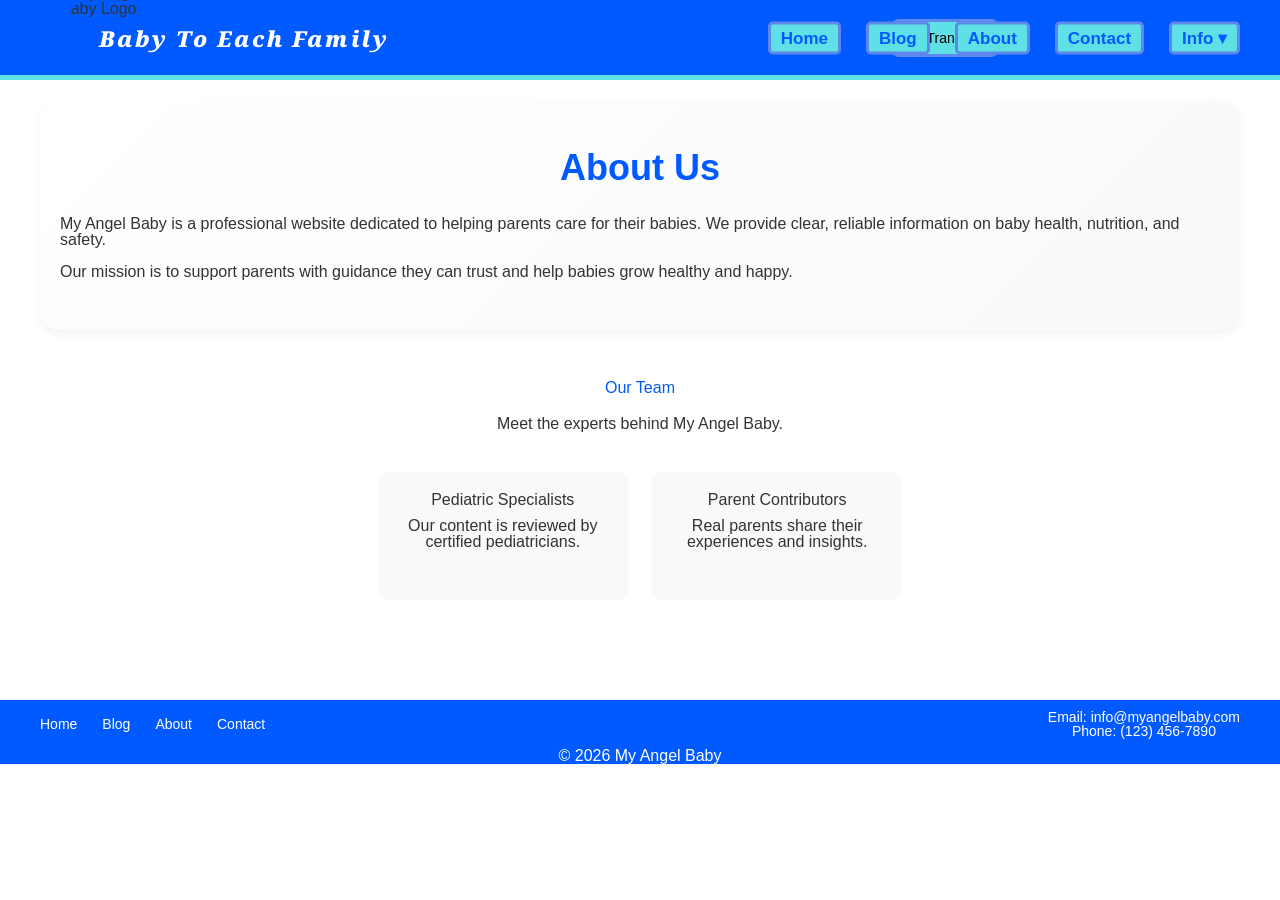
==== about.html @ 5a64417c "1" ====
<!DOCTYPE html>
<html lang="en">
<head>
    <meta charset="UTF-8">
    <meta name="viewport" content="width=device-width, initial-scale=1.0">
    <title>About - My Angel Baby</title>
    <link rel="stylesheet" href="/css/reset.css">
    <link rel="stylesheet" href="/css/style.css">
</head>
<body>

<nav class="navbar">
    <!-- Translation Button in Header -->
<div class="translate-container">
  <button id="translate-btn">🌐 Translate</button>
  <div id="google_translate_element" class="translate-dropdown"></div>
</div>

<!-- Google Translate Script -->
<script type="text/javascript">
function googleTranslateElementInit() {
  new google.translate.TranslateElement({
    pageLanguage: 'en', // your default language
    layout: google.translate.TranslateElement.InlineLayout.SIMPLE
  }, 'google_translate_element');
}

// Toggle dropdown
document.getElementById('translate-btn').addEventListener('click', function() {
  const dropdown = document.querySelector('.translate-dropdown');
  dropdown.style.display = (dropdown.style.display === 'block') ? 'none' : 'block';
});
</script>
<script type="text/javascript" 
  src="//translate.google.com/translate_a/element.js?cb=googleTranslateElementInit">
</script>


    <div class="logo">
        <img  class="logo-img" src="/images/output-onlinegiftools.gif" alt="My Angel Baby Logo">
        <h1 class="logo-name">Baby To Each Family</h1>
    </div>
    <ul class="nav-links">
        <li><a  href="index.html">Home</a></li>
        <li><a  href="blog.html">Blog</a></li>
        <li><a  href="about.html">About</a></li>
        <li><a  href="contact.html">Contact</a></li>
        <li class="dropdown">
  <a href="#">Info ▾</a>
  <ul class="dropdown-menu">
    <li><a href="ivf.html">IVF</a></li>
    <li><a href="surrogation.html">Surrogation</a></li>
    <li><a href="donation.html">Donation</a></li>
  </ul>
</li>
    </ul>
</nav>

<div class="container">
    <h2>About Us</h2>
    <p>
        My Angel Baby is a professional website dedicated to helping parents care for their babies. 
        We provide clear, reliable information on baby health, nutrition, and safety.
    </p>
    <br>
    <p>
        Our mission is to support parents with guidance they can trust and help babies grow healthy and happy.
    </p>
</div>

<section class="additional-info">
    <h2>Our Team</h2>
    <p>Meet the experts behind My Angel Baby.</p>
    <div class="info-block">
        <h3>Pediatric Specialists</h3>
        <p>Our content is reviewed by certified pediatricians.</p>
    </div>
    <div class="info-block">
        <h3>Parent Contributors</h3>
        <p>Real parents share their experiences and insights.</p>
    </div>
</section>

<footer>
    <div class="footer-content">
        <div class="footer-nav">
            <ul>
                <li><a href="index.html">Home</a></li>
                <li><a href="blog.html">Blog</a></li>
                <li><a href="about.html">About</a></li>
                <li><a href="contact.html">Contact</a></li>
            </ul>
        </div>
        <div class="footer-contact">
            <p>Email: info@myangelbaby.com</p>
            <p>Phone: (123) 456-7890</p>
        </div>
    </div>
    <p>© 2026 My Angel Baby</p>
</footer>

</body>
</html>
---- css/style.css ----
.gradient-text {
    font-size: 50px;
    font-weight: bold;

    background: linear-gradient(270deg, #5e89ea, #00c6ff, #ff6ec4, #5e89ea);
    background-size: 800% 800%;

    
    -webkit-text-fill-color: transparent;

    animation: gradientMove 6s ease infinite;
}

/* Animation */
@keyframes gradientMove {
    0% {
        background-position: 0% 50%;
    }
    50% {
        background-position: 100% 50%;
    }
    100% {
        background-position: 0% 50%;
    }
}




@font-face {
    font-family: 'Noto Serif';
    src: url('../fonts/NotoSerif-BlackItalic.ttf') format('truetype');
    font-weight: 900;
    font-style: italic;
    font-display: swap;
}
.translate-container {
  position: relative;
  display: inline-block;
}

#translate-btn {
  background: #5fe0e6;
  color: #000000;
  border: #5e89ea solid 3px;
  border-radius: 8px;
  padding: 8px 12px;
  font-size: 14px;
  cursor: pointer;
  transition: 0.3s;
}

#translate-btn:hover {
  background: #ffffff;
  color: #5fe0e6;
}

.translate-dropdown {
  display: none;
  position: absolute;
  top: 40px;
  right: 0;
  background: white;
  border: 1px solid #ddd;
  border-radius: 8px;
  padding: 10px;
  z-index: 9999;
  box-shadow: 0 4px 12px rgba(0,0,0,0.1);
}



.logo-name {
    font-family: 'Noto Serif', serif;
    color: white;
    font-size: 100px;
    font-weight: 900;
    font-style: italic;
    line-height: 2;
    letter-spacing: 0.1em;
    text-align: center;

    display: inline-block;          /* needed for transform */
    transition: transform 0.25s ease;
}
.logo-name:hover {
    transform: scale(1.50);
}

.logo {
    display: flex;
    align-items: center;
    flex-direction: row;
    gap: 10px;
    margin-left: -900px;
    
}
.logo-img:hover {
    transform: translateY(-50%) scale(1.50);
}

.logo-img {
    width: 120px;
    height: 120px;
    border-radius: 50%;
    position: absolute;
    left: 60px;
    top: 60%;
    transform: translateY(-50%);
    
    transition: transform 0.25s ease;
}
/* RESET */
*, *::before, *::after {
    box-sizing: border-box;
    margin: 0;
    padding: 0;
}

/* GLOBAL */
body {
    font-family: Arial, sans-serif;
    background: #ffffff;
    color: #333;
}

/* LINKS */
a {
    text-decoration: none;
    color: inherit;
}

/* NAVBAR */
.navbar {
    display: flex;
    height: 80px;
    align-items: center;
    justify-content: center;
    padding: 15px 40px;
    position: relative;
    background-color: #005aff;  /* main purple */
    border-bottom: 5px solid #5fe0e6;
}

/* Logo */
.navbar .logo h1 {
    color: white;
    font-size: 22px;
    font-weight: 600;
}

/* Menu links */
.navbar .nav-links {
    display: flex;
    list-style: none;
    gap: 25px;
    margin: 0;
    position: absolute;
    right: 40px;
    top: 50%;
    transform: translateY(-50%);
}

.navbar .nav-links li a {
    color: #005aff;
    background: #5fe0e6;
    font-size: 17px;
    font-weight: 700;
    position: relative;
    padding: 5px 10px;
    border-radius: 5px;
}


/* Underline hover effect */
.navbar .nav-links li a {
    display: inline-block;   /* important */
    color: #005aff;
    background: #5fe0e6;
    font-size: 17px;
    font-weight: 700;
    padding: 5px 10px;
    border-radius: 5px;
    border: #5e89ea solid 3px;

    transition: transform 0.2s ease;
}

.navbar .nav-links li a:hover {
    transform: scale(1.30);
}
/* Navbar base (if needed) */
nav ul {
  list-style: none;
  display: flex;
  gap: 20px;
}

nav ul li {
  position: relative;
}

/* Dropdown hidden by default */
.dropdown-menu {
  display: none;
  position: absolute;
  top: 100%;
  left: -50px;
  background: #005aff;
  border-radius: 10px;
  padding: 10px 0;
  min-width: 160px;
  box-shadow: 0 4px 12px rgba(0,0,0,0.1);
  border: #5e89ea solid 3px;
}

/* Dropdown links */
.dropdown-menu li {
  padding: 8px 15px;
  
}

.dropdown-menu li a {
  text-decoration: none;
  color: #5e89ea;
  display: block;
  transition: 0.3s;
  
}

.dropdown-menu li a:hover {
  background: #5e89ea;
  color: white;
  border-radius: 6px;
  
}

/* Show dropdown on hover */
.dropdown:hover .dropdown-menu {
  display: block;
  
}

    


/* HERO */
.hero {
    height: 70vh;
    background: url("/images/hero-bg.jpg") no-repeat center center;
    background-size: cover;
    display: flex;
    align-items: center;
    justify-content: center;
    text-align: center;
}
.hero2 {
    height: 70vh;
    background: url("/images/DSC01123.jpg") no-repeat center center;
    background-size: cover;
    display: flex;
    align-items: flex-start; /* instead of center */
    justify-content: center;
    text-align: center;
}


.hero-content2 {    
    margin-top: 600px; /* controls position */
    background: rgba(255, 255, 255, 0.85);
    padding: 25px 35px;
    border-radius: 10px;
    height:90px ;
    width: 250px;
}

.section-border {
    height: 6vh;
    background-color: #e9cfba;
    background-size: cover;
    display: flex;
    align-items: center;
    justify-content: center;
    text-align: center;
}
.section-border-small {
    border-top: #5fe0e6 solid 8px;
    height: 4.6vh;
    background-color: #e9cfba;
    background-size: cover;
    display: flex;
    align-items: center;
    justify-content: center;
    text-align: center;
}
.section-border h2 {
    color: #005aff;
    font-size: 36px;
    text-align: center;
    font-weight: 700;
    letter-spacing: 2px;
}

.hero-content {
    background: rgba(255, 255, 255, 0.85);
    padding: 25px 35px;
    border-radius: 10px;
    
}

.hero-content2 h2 {
    font-size: 32px;
    margin-bottom: 15px;
    color: #333;
}

.hero-content h2 {
    font-size: 32px;
    margin-bottom: 15px;
    color: #333;
}

/* BUTTONS */
.hero-content a {
    display: inline-block;
    padding: 10px 20px;
    background: #3faceb;  /* accent blue */
    color: white;
    border-radius: 6px;
    font-weight: 500;
}
.hero-content2 a {
    display: inline-block;
    padding: 10px 20px;
    background: #3faceb;  /* accent blue */
    color: white;
    border-radius: 6px;
    font-weight: 500;
}

form button {
    padding: 10px 20px;
    background: #005aff;  /* main purple */
    border: none;
    color: white;
    border-radius: 6px;
    cursor: pointer;
}

/* INTRO SECTION */
.intro {
    padding: 50px 20px 50px 50px;
    background: #f8f9fa;
    display: flex;
    align-items: center;
    justify-content: flex-start;
}

.intro-content {
    max-width: 1400px;
    display: flex;
    gap: 50px;
    align-items: center;
}

.intro-image img {
    width: 280px;
    height: 400px;
    border-radius: 15px;
    box-shadow: 0 4px 8px rgba(0,0,0,0.1);
}

.intro-text {
    flex: 1;
    text-align: center;
}

.intro-text h2 {
    margin-bottom: 30px;
    color: #005aff;
    font-size: 36px;
    text-align: center;
    font-weight: 700;
}

.intro-text p {
    line-height: 1.6;
    color: #333;
}

/* CARDS */
.cards {
    padding: 50px 30px;
    display: flex;
    gap: 20px;
    justify-content: center;
    flex-wrap: wrap;
}


.card {
    background: linear-gradient(135deg, #e9cfba, #e6f3ff);
    padding: 30px 20px;
    width: 250px;
    border-radius: 15px;
    justify-content: center;
    text-align: center;
    border: 1px solid #cce7ff;
    box-shadow: 0 6px 12px rgba(0,0,0,0.1);
    transition: transform 0.3s ease, box-shadow 0.3s ease;
    position: relative;
    overflow: hidden;
    
}

.album {
    padding: 50px 30px;
    display: flex;
    gap: 20px;
    justify-content: center;
    flex-wrap: wrap;
}
.image-container img {
    width: 100%;
    display: flex;
    justify-content: center;
}
.album-card {
    background: linear-gradient(135deg, #e9cfba, #e6f3ff);
    padding: 5px 5px;
    border-radius: 15px;
    justify-content: center;
    border: 1px solid #cce7ff;
    box-shadow: 0 6px 12px rgba(0,0,0,0.1);
    transition: transform 0.3s ease, box-shadow 0.3s ease;
    position: relative;
    overflow: hidden;
    height: 800px;
    width: 80%;        /* takes most of screen */
    max-width: 900px;  /* prevents it from getting too big */

}
.album-card img {
    width: 100%;
    height: 780px;
    object-fit: cover;
    margin-bottom: 15px;
    border-radius: 10px;
    
}
.nav {
    position: absolute;
    top: 50%;
    transform: translateY(-50%);
    background: rgba(80, 153, 131, 0.6);
    color: white;
    padding: 10px 15px;
    border-radius: 50%;
    font-size: 20px;
    cursor: pointer;
    transition: 0.3s;
    border:white solid 2px;
}

.nav:hover {
    background: rgba(255, 109, 223, 0.8);
}

/* LEFT */
.prev {
    left: 10px;
}

/* RIGHT */
.next {
    right: 10px;
}
.card::before {
    content: '';
    position: absolute;
    top: 0;
    left: 0;
    right: 0;
    height: 4px;
    background: linear-gradient(90deg, #005aff, #3faceb);
}

.card:hover {
    transform: translateY(-8px);
    box-shadow: 0 12px 24px rgba(0,0,0,0.15);
}

.card h3 {
    color: #005aff;
    margin-bottom: 15px;
    font-size: 24px;
    font-weight: 600;
}

.card p {
    color: #666;
    line-height: 1.6;
}

/* CONTAINER */
.container {
    padding: 50px 20px;
    max-width: 1200px;
    margin: auto;
    background: linear-gradient(135deg, #ffffff, #f8f9fa);
    border-radius: 20px;
    box-shadow: 0 4px 8px rgba(0,0,0,0.05);
    margin-top: 20px;
}

.container h2 {
    margin-bottom: 30px;
    color: #005aff;
    font-size: 36px;
    text-align: center;
    font-weight: 700;

    }

/* ADDITIONAL INFO */
.additional-info {
    padding: 50px 20px;
    max-width: 900px;
    margin: auto;
    text-align: center;
}

.additional-info h2 {
    margin-bottom: 20px;
    color: #005aff;
}

.additional-info p {
    margin-bottom: 30px;
}

.info-block {
    background: #f9f9f9;
    padding: 20px;
    margin: 10px;
    border-radius: 10px;
    display: inline-block;
    width: 250px;
    vertical-align: top;
}

.info-block h3 {
    margin-bottom: 10px;
    color: #333;
}

/* FORM */
form input,
form textarea {
    width: 100%;
    padding: 10px;
    border: 1px solid #ccc;
    border-radius: 6px;
}

/* FOOTER */
footer {
    background: #005aff;
    color: white;
    text-align: center;
    margin-top: 40px;
}

.footer-content {
    display: flex;
    justify-content: space-between;
    align-items: center;
    padding: 10px 40px;
}

.footer-nav ul {
    display: flex;
    list-style: none;
    gap: 25px;
    margin: 0;
}

.footer-nav a {
    color: white;
    font-size: 14px;
}

.footer-contact p {
    margin: 0;
    font-size: 14px;
}

/* MOBILE RESPONSIVE */
@media (max-width: 768px) {
    .navbar {
        flex-direction: column;
        gap: 10px;
    }

    .navbar .nav-links {
        flex-direction: column;
        gap: 10px;
        width: 100%;
        text-align: center;
    }

    .hero-content h2 {
        font-size: 24px;
    }

    .intro-content {
        flex-direction: column;
        text-align: center;
    }

    .intro-image img {
        width: 450px;
        height: 250px;
    }

    .cards {
        flex-direction: column;
        align-items: center;
    }

    .card {
        width: 90%;
    }
}
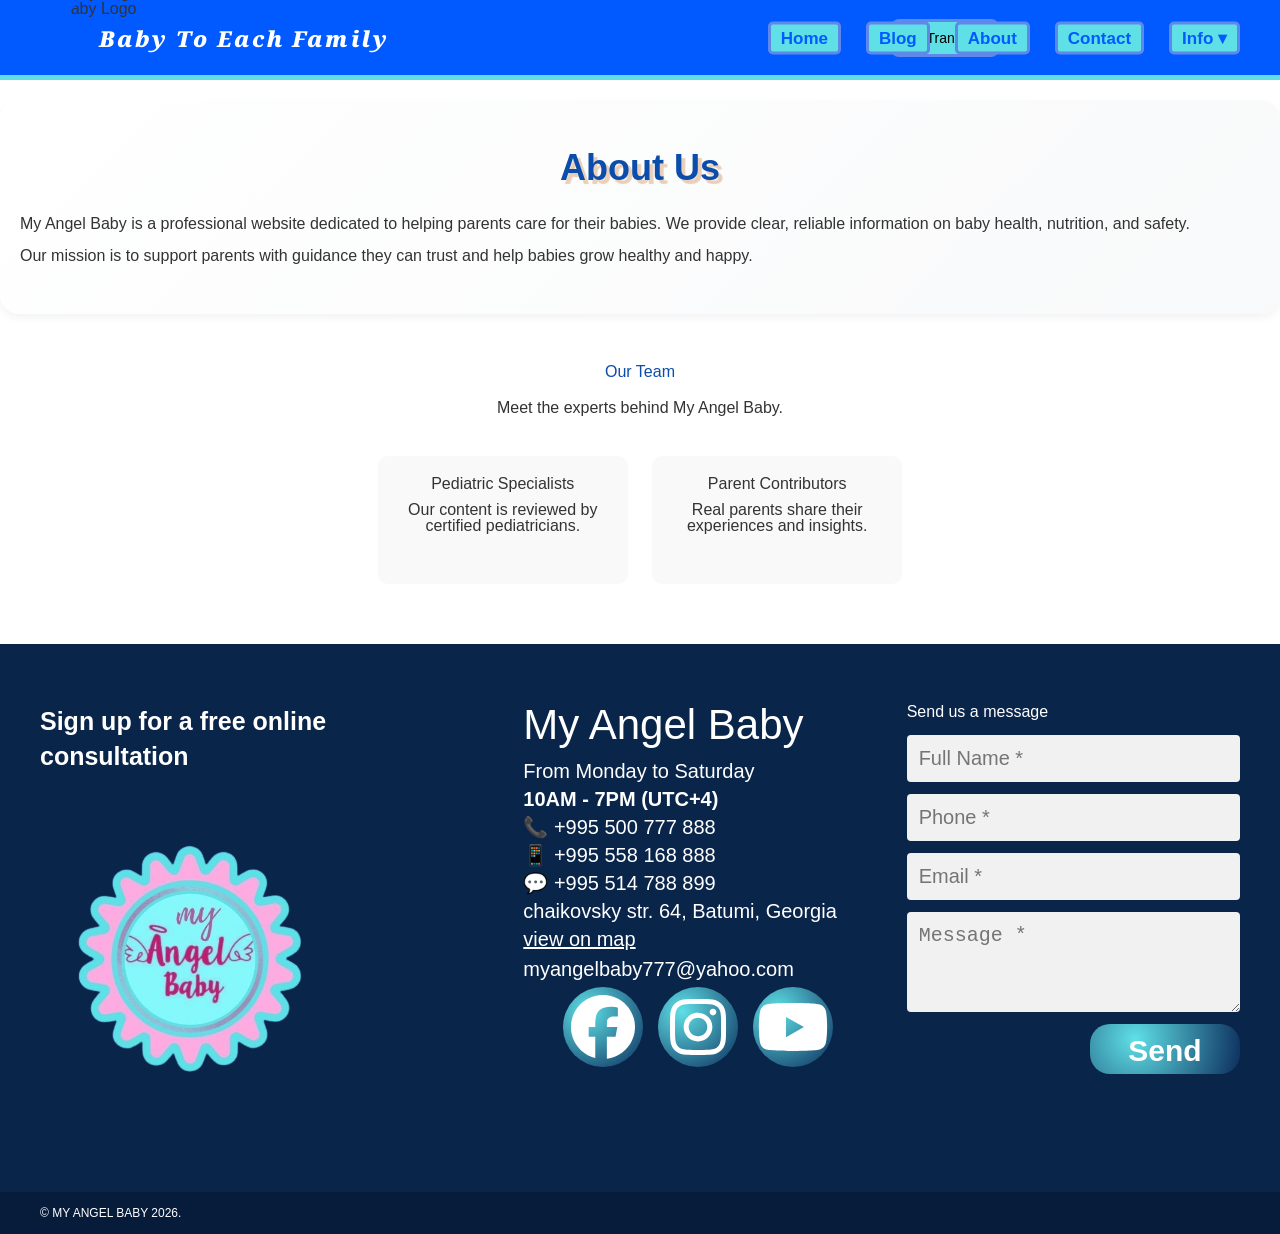
==== commit 93d8eaef: "123" ====
--- a/about.html
+++ b/about.html
@@ -81,22 +81,74 @@
     </div>
 </section>
 
-<footer>
-    <div class="footer-content">
-        <div class="footer-nav">
-            <ul>
-                <li><a href="index.html">Home</a></li>
-                <li><a href="blog.html">Blog</a></li>
-                <li><a href="about.html">About</a></li>
-                <li><a href="contact.html">Contact</a></li>
-            </ul>
+<footer class="footer">
+    <div class="footer-container">
+
+        <!-- LEFT -->
+        <div class="footer-left">
+            <h2>
+                Sign up for a free online consultation
+            </h2>
+
+            <p>
+                
+            </p>
+
+            <p>
+                
+            </p>
+
+            <img src="images/logo.png" class="feet-img">
+
         </div>
-        <div class="footer-contact">
-            <p>Email: info@myangelbaby.com</p>
-            <p>Phone: (123) 456-7890</p>
+
+        <!-- CENTER -->
+        <div class="footer-center">
+            <h2 class="brand">My Angel Baby</h2>
+
+            <p>From Monday to Saturday</p>
+            <p class="time">10AM - 7PM (UTC+4)</p>
+
+            <p>📞 +995 500 777 888</p>
+            <p>📱 +995 558 168 888</p>
+            <p>💬 +995 514 788 899</p>
+
+            <p class="address">
+                chaikovsky str. 64, Batumi, Georgia
+            </p>
+
+            <p class="map">view on map</p>
+
+            <p class="email">myangelbaby777@yahoo.com</p>
+            
+            <div class="socials">
+                <a href="https://www.facebook.com/maia.butskhrikidze/"><img src="/images/facebook-brands-solid-full (2).svg" alt="Facebook"></a>
+                <a href="https://www.instagram.com/doctormaia8/"><img src="/images/instagram-brands-solid-full (2).svg" alt="Instagram"></a>
+                <a href="https://www.youtube.com/channel/UCNbUS30bwniwCwOxxLNjcOA"><img src="/images/youtube-brands-solid-full (2).svg" alt="Twitter"></a>
+            </div>
         </div>
+
+        <!-- RIGHT -->
+        <div class="footer-right">
+            <h2>Send us a message</h2>
+
+            <form>
+                <input type="text" placeholder="Full Name *">
+                <input type="text" placeholder="Phone *">
+                <input type="email" placeholder="Email *">
+                <textarea placeholder="Message *"></textarea>
+
+                
+
+                <button>Send</button>
+            </form>
+        </div>
+
     </div>
-    <p>© 2026 My Angel Baby</p>
+
+    <div class="footer-bottom">
+        © MY ANGEL BABY 2026.
+    </div>
 </footer>
 
 </body>
--- a/css/style.css
+++ b/css/style.css
@@ -1,29 +1,155 @@
-.gradient-text {
-    font-size: 50px;
+.footer {
+    background:  #0a254a;
+    color: white;
+    
+    font-family: Arial, sans-serif;
+}
+
+.footer-container {
+    display: flex;
+    justify-content: space-between;
+    gap: 50px;
+    max-width: 1400px;
+    margin: auto;
+    padding: 60px 40px;
+}
+
+/* LEFT */
+.footer-left {
+    flex: 1.3;
+}
+
+.footer-left h2 {
+    font-size: 25px;
+    font-weight: 700;
+    line-height: 1.4;
+    margin-bottom: 15px;
+    color: white !important;
+    text-shadow: none !important;
+}
+
+.footer-left p {
+    font-size: 14px;
+    opacity: 0.9;
+    margin-bottom: 12px;
+}
+
+.feet-img {
+    width: 300px;
+    height: 300px;
+    margin: 20px 0;
+}
+
+.socials {
+    margin-left: 40px;
+    display: flex;
+    gap: 15px;
+}
+
+.socials a {
+    width: 80px;
+    height: 80px;
+    background:  radial-gradient(circle at 30% 30%, #5fe0e6, #0c2d5c);
+    color: #0c2d5c;
+    display: flex;
+    align-items: center;
+    justify-content: center;
+    border-radius: 50%;
     font-weight: bold;
-
-    background: linear-gradient(270deg, #5e89ea, #00c6ff, #ff6ec4, #5e89ea);
-    background-size: 800% 800%;
-
-    
-    -webkit-text-fill-color: transparent;
-
-    animation: gradientMove 6s ease infinite;
-}
-
-/* Animation */
-@keyframes gradientMove {
-    0% {
-        background-position: 0% 50%;
-    }
-    50% {
-        background-position: 100% 50%;
-    }
-    100% {
-        background-position: 0% 50%;
-    }
-}
-
+}
+
+/* CENTER */
+.footer-center {
+    flex: 1;
+}
+
+.brand {
+    font-size: 42px;
+    font-weight: 300;
+    margin-bottom: 15px;
+    color: white !important;
+    text-shadow: none !important;
+}
+
+.footer-center p {
+    font-size: 20px;
+    margin-bottom: 8px;
+}
+
+.footer-center .time {
+    font-weight: bold;
+}
+
+.footer-center .map {
+    text-decoration: underline;
+    cursor: pointer;
+}
+
+.footer-center .email {
+    margin-top: 10px;
+}
+
+/* RIGHT */
+.footer-right {
+    flex: 1;
+}
+
+.footer-right h2 {
+    margin-bottom: 15px;
+    color: white !important;
+    text-shadow: none !important;
+}
+
+.footer-right form {
+    display: flex;
+    flex-direction: column;
+    gap: 12px;
+}
+
+.footer-right input,
+.footer-right textarea {
+    padding: 12px;
+    border-radius: 4px;
+    border: none;
+    background: #f1f1f1;
+    font-size: 20px;
+}
+
+.footer-right textarea {
+    height: 100px;
+}
+
+
+
+.footer-right button {
+    align-self: flex-end;
+    background:  radial-gradient(circle at 30% 30%, #5fe0e6, #0c2d5c);
+    color: white;
+    padding: 10px 25px;
+    border: none;
+    width: 150px;
+    height: 50px;
+    font-weight: 900;
+    font-size: 30px;
+
+    border-radius: 20px;
+    font-weight: bold;
+    cursor: pointer;
+}
+
+/* BOTTOM */
+.footer-bottom {
+    padding: 15px 40px;
+    background: #071c3a;
+    font-size: 12px;
+}
+
+/* MOBILE */
+@media (max-width: 900px) {
+    .footer-container {
+        flex-direction: column;
+    }
+}
 
 
 
@@ -263,6 +389,55 @@
     justify-content: center;
     text-align: center;
 }
+.hero3 {
+    height: 70vh;
+    position: relative;
+    overflow: hidden;
+}
+.hero3 video {
+    position: absolute;
+    top: 0;
+    left: 0;
+    width: 100%;
+    height: 100%;
+    object-fit: contain;
+    z-index: 1;
+}
+.hero-content3 {    
+    position: absolute;
+    top: 550px;
+    left: 50%;
+    transform: translate(-50%, -50%);
+    background: rgba(255, 255, 255, 0.50);
+    padding: 25px 35px;
+    border-radius: 10px;
+    height:90px ;
+    width: 450px;
+    z-index: 2;
+    
+}
+
+.hero-content3 a {
+    display: inline-block;
+    padding: 10px 20px;
+    background: #0e448f; /* accent blue */
+    color: white;
+    border-radius: 6px;
+    font-weight: 500;
+    margin-left: 128px;
+
+}
+
+
+
+.hero-content3 h2 {
+    font-size: 32px;
+    margin-bottom: 15px;
+    color: #0b4dab;
+    
+}
+
+
 
 
 .hero-content2 {    
@@ -292,9 +467,9 @@
     align-items: center;
     justify-content: center;
     text-align: center;
-}
+} 
 .section-border h2 {
-    color: #005aff;
+    color: #0b4dab;     
     font-size: 36px;
     text-align: center;
     font-weight: 700;
@@ -311,20 +486,20 @@
 .hero-content2 h2 {
     font-size: 32px;
     margin-bottom: 15px;
-    color: #333;
+    color: #0b4dab;;
 }
 
 .hero-content h2 {
     font-size: 32px;
     margin-bottom: 15px;
-    color: #333;
+    color: #0b4dab;
 }
 
 /* BUTTONS */
 .hero-content a {
     display: inline-block;
     padding: 10px 20px;
-    background: #3faceb;  /* accent blue */
+    background: #0e448f;  /* accent blue */
     color: white;
     border-radius: 6px;
     font-weight: 500;
@@ -332,7 +507,7 @@
 .hero-content2 a {
     display: inline-block;
     padding: 10px 20px;
-    background: #3faceb;  /* accent blue */
+    background: #0e448f; /* accent blue */
     color: white;
     border-radius: 6px;
     font-weight: 500;
@@ -340,7 +515,7 @@
 
 form button {
     padding: 10px 20px;
-    background: #005aff;  /* main purple */
+    background: #0e448f;  /* accent blue */
     border: none;
     color: white;
     border-radius: 6px;
@@ -374,10 +549,19 @@
     flex: 1;
     text-align: center;
 }
+.intro-text-sm {
+    flex: 1;
+   
+    background-color: #ebdbcd;
+    padding: 20px;
+    border-radius: 10px;
+    font-size: 25px;
+
+}
 
 .intro-text h2 {
     margin-bottom: 30px;
-    color: #005aff;
+    color: #0b4dab;
     font-size: 36px;
     text-align: center;
     font-weight: 700;
@@ -406,7 +590,7 @@
     justify-content: center;
     text-align: center;
     border: 1px solid #cce7ff;
-    box-shadow: 0 6px 12px rgba(0,0,0,0.1);
+    box-shadow: 0 6px 12px #0b4dab;;
     transition: transform 0.3s ease, box-shadow 0.3s ease;
     position: relative;
     overflow: hidden;
@@ -491,7 +675,7 @@
 }
 
 .card h3 {
-    color: #005aff;
+    color: #0b4dab;
     margin-bottom: 15px;
     font-size: 24px;
     font-weight: 600;
@@ -505,8 +689,8 @@
 /* CONTAINER */
 .container {
     padding: 50px 20px;
-    max-width: 1200px;
-    margin: auto;
+    max-width: 2000px;
+    margin: 0 auto;
     background: linear-gradient(135deg, #ffffff, #f8f9fa);
     border-radius: 20px;
     box-shadow: 0 4px 8px rgba(0,0,0,0.05);
@@ -515,11 +699,11 @@
 
 .container h2 {
     margin-bottom: 30px;
-    color: #005aff;
+    color: #0b4dab;
     font-size: 36px;
     text-align: center;
     font-weight: 700;
-
+    text-shadow: 4px 4px 1px #e9cfba;
     }
 
 /* ADDITIONAL INFO */
@@ -532,7 +716,7 @@
 
 .additional-info h2 {
     margin-bottom: 20px;
-    color: #005aff;
+    color: #0b4dab;         
 }
 
 .additional-info p {
@@ -563,37 +747,7 @@
     border-radius: 6px;
 }
 
-/* FOOTER */
-footer {
-    background: #005aff;
-    color: white;
-    text-align: center;
-    margin-top: 40px;
-}
-
-.footer-content {
-    display: flex;
-    justify-content: space-between;
-    align-items: center;
-    padding: 10px 40px;
-}
-
-.footer-nav ul {
-    display: flex;
-    list-style: none;
-    gap: 25px;
-    margin: 0;
-}
-
-.footer-nav a {
-    color: white;
-    font-size: 14px;
-}
-
-.footer-contact p {
-    margin: 0;
-    font-size: 14px;
-}
+
 
 /* MOBILE RESPONSIVE */
 @media (max-width: 768px) {
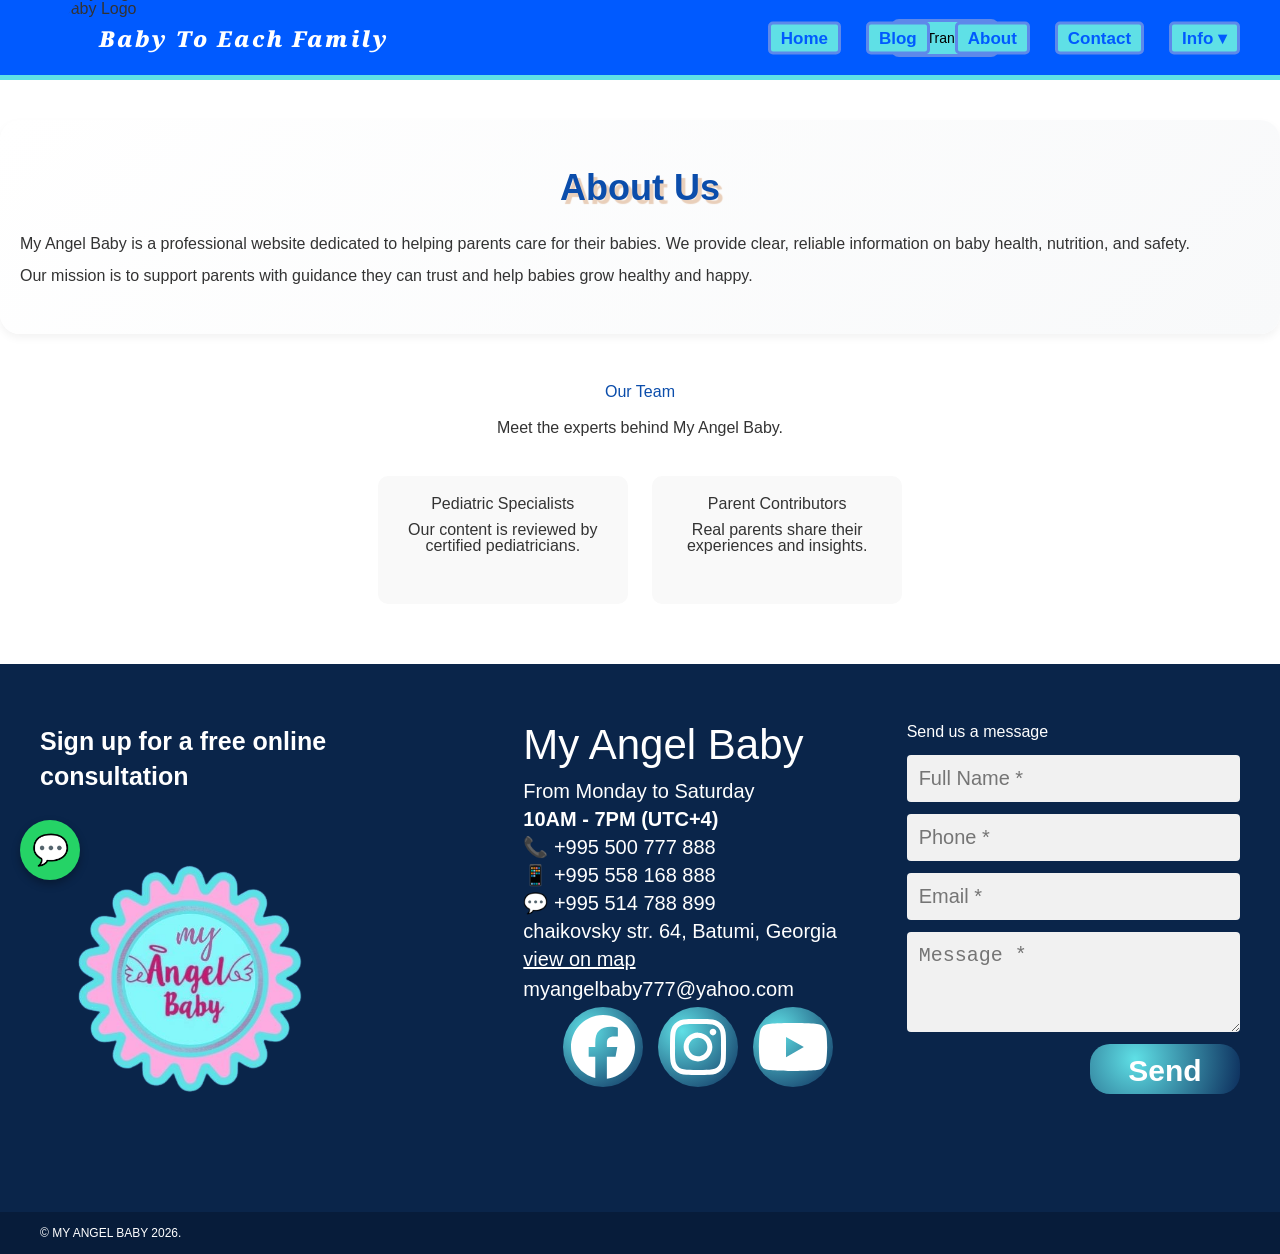
==== commit 6cfc11e3: "123" ====
--- a/about.html
+++ b/about.html
@@ -151,5 +151,8 @@
     </div>
 </footer>
 
+<!-- WhatsApp Button -->
+<a href="https://wa.me/1234567890" class="whatsapp-button" target="_blank">💬</a>
+
 </body>
 </html>
--- a/css/style.css
+++ b/css/style.css
@@ -248,6 +248,7 @@
     font-family: Arial, sans-serif;
     background: #ffffff;
     color: #333;
+    padding-top: 100px;
 }
 
 /* LINKS */
@@ -263,9 +264,13 @@
     align-items: center;
     justify-content: center;
     padding: 15px 40px;
-    position: relative;
+    position: fixed;
+    top: 0;
+    left: 0;
+    width: 100%;
     background-color: #005aff;  /* main purple */
     border-bottom: 5px solid #5fe0e6;
+    z-index: 1000;
 }
 
 /* Logo */
@@ -399,20 +404,21 @@
     top: 0;
     left: 0;
     width: 100%;
-    height: 100%;
-    object-fit: contain;
-    z-index: 1;
+    height: 1000px;
+    object-fit: cover;
+    z-index: 1  ;
+    
 }
 .hero-content3 {    
     position: absolute;
-    top: 550px;
+    top: 520px;
     left: 50%;
     transform: translate(-50%, -50%);
     background: rgba(255, 255, 255, 0.50);
-    padding: 25px 35px;
+    padding: 20px 35px;
     border-radius: 10px;
-    height:90px ;
-    width: 450px;
+    height:70px ;
+    width: 200px;
     z-index: 2;
     
 }
@@ -424,16 +430,50 @@
     color: white;
     border-radius: 6px;
     font-weight: 500;
-    margin-left: 128px;
-
-}
-
-
+    margin-left: 25px;
+}
+
+.watch-group {
+    display: inline-flex;
+    flex-direction: column;
+    align-items: center;
+    gap: 8px;
+    position: relative;
+}
+
+.hero-watch-btn {
+    margin-top: 0;
+}
+
+.hero-options {
+    display: none;
+    flex-direction: row;
+    gap: 8px;
+    position: absolute;
+    top: 100%;
+    left: 50%;
+    transform: translateX(-50%);
+    margin-top: 1px;
+}
+.hero-options:hover{
+    .hero-watch-btn {  
+        display: flex;
+    }
+    
+}
+
+
+
+.watch-group:hover .hero-options,
+.hero-watch-btn:hover + .hero-options {
+    display: flex;
+}
 
 .hero-content3 h2 {
     font-size: 32px;
     margin-bottom: 15px;
     color: #0b4dab;
+    text-align: center;
     
 }
 
@@ -785,4 +825,28 @@
     .card {
         width: 90%;
     }
+}
+
+/* WhatsApp Button */
+.whatsapp-button {
+    position: fixed;
+    bottom: 20px;
+    left: 20px;
+    width: 60px;
+    height: 60px;
+    background: #25d366;
+    color: white;
+    border-radius: 50%;
+    display: flex;
+    align-items: center;
+    justify-content: center;
+    font-size: 30px;
+    text-decoration: none;
+    box-shadow: 0 4px 8px rgba(0,0,0,0.3);
+    z-index: 1000;
+    transition: 0.3s ease;
+}
+
+.whatsapp-button:hover {
+    background: #128c7e;
 }
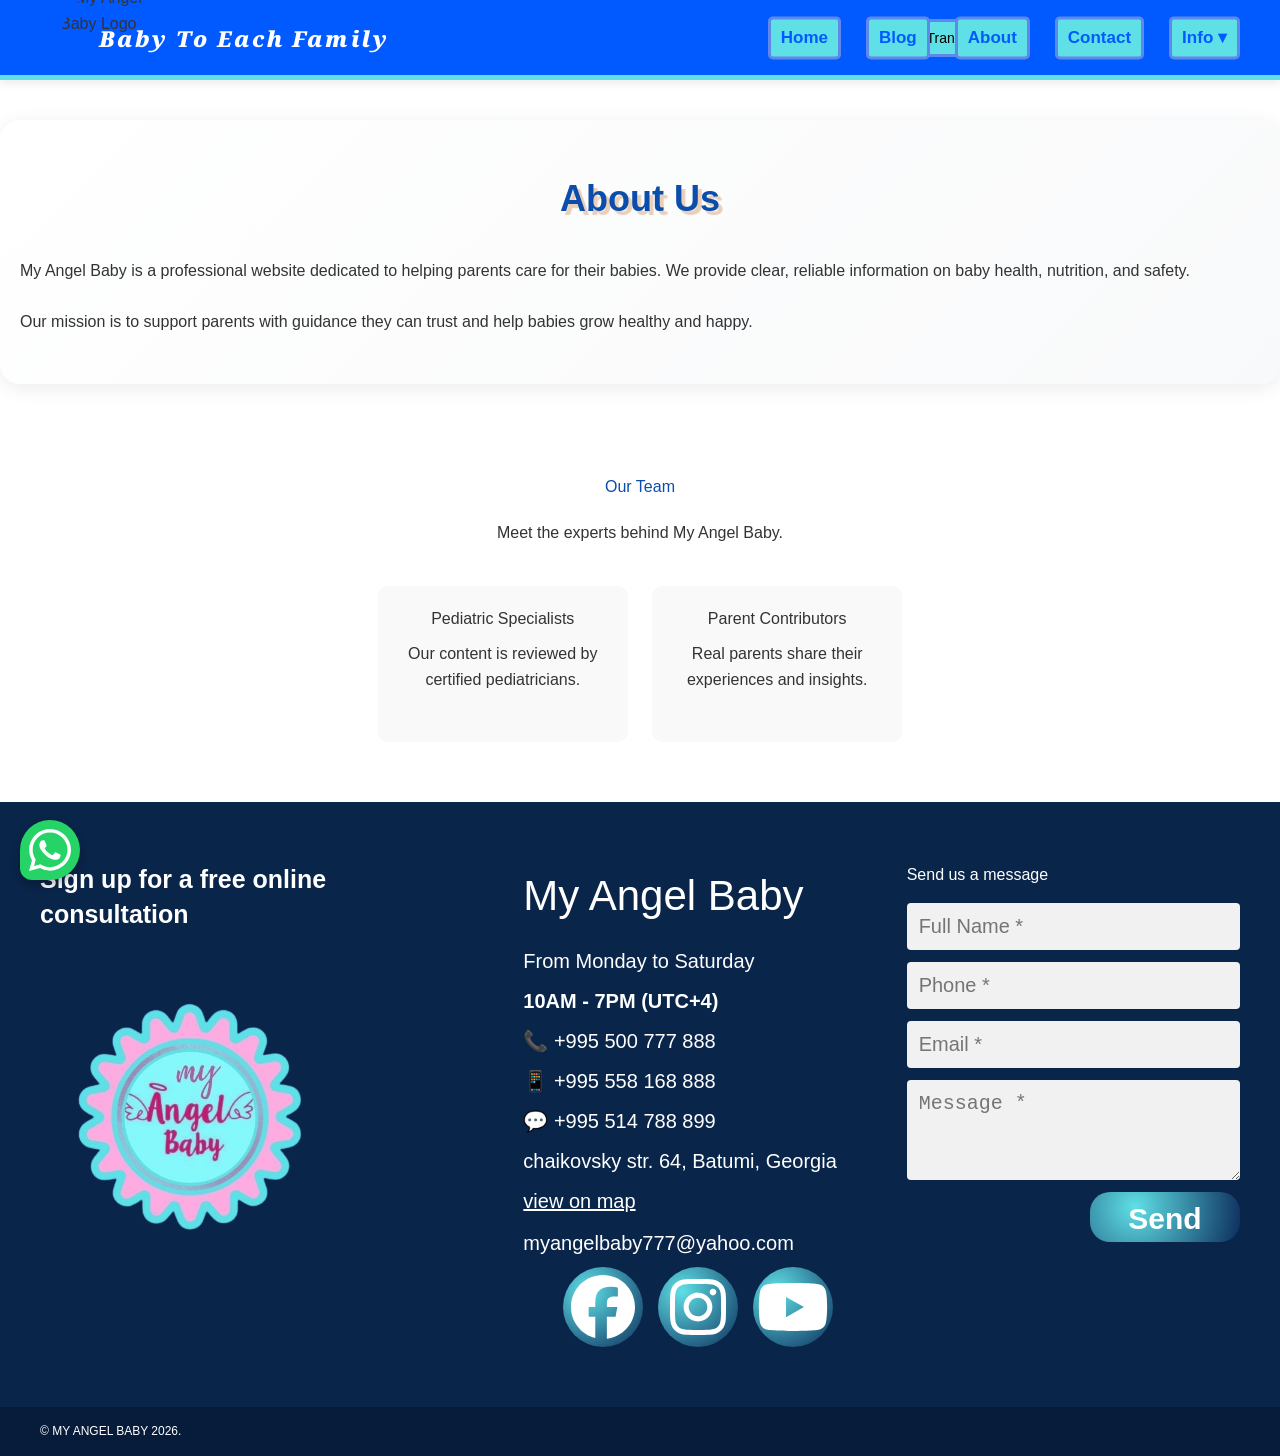
==== commit c7599e9e: "123 123" ====
--- a/about.html
+++ b/about.html
@@ -54,6 +54,11 @@
   </ul>
 </li>
     </ul>
+    <button class="hamburger" id="hamburger-btn">
+        <span class="bar"></span>
+        <span class="bar"></span>
+        <span class="bar"></span>
+    </button>
 </nav>
 
 <div class="container">
@@ -122,9 +127,9 @@
             <p class="email">myangelbaby777@yahoo.com</p>
             
             <div class="socials">
-                <a href="https://www.facebook.com/maia.butskhrikidze/"><img src="/images/facebook-brands-solid-full (2).svg" alt="Facebook"></a>
-                <a href="https://www.instagram.com/doctormaia8/"><img src="/images/instagram-brands-solid-full (2).svg" alt="Instagram"></a>
-                <a href="https://www.youtube.com/channel/UCNbUS30bwniwCwOxxLNjcOA"><img src="/images/youtube-brands-solid-full (2).svg" alt="Twitter"></a>
+                <a href="https://www.facebook.com/maia.butskhrikidze/" target="_blank"><img src="/images/facebook-brands-solid-full (2).svg" alt="Facebook"></a>
+                <a href="https://www.instagram.com/doctormaia8/" target="_blank"><img src="/images/instagram-brands-solid-full (2).svg" alt="Instagram"></a>
+                <a href="https://www.youtube.com/channel/UCNbUS30bwniwCwOxxLNjcOA" target="_blank"><img src="/images/youtube-brands-solid-full (2).svg" alt="Twitter"></a>
             </div>
         </div>
 
@@ -152,7 +157,12 @@
 </footer>
 
 <!-- WhatsApp Button -->
-<a href="https://wa.me/1234567890" class="whatsapp-button" target="_blank">💬</a>
+<a href="https://wa.me/995514788899" class="whatsapp-button" target="_blank">
+    <img src="images/whatsapp-brands-solid-full.svg" alt="WhatsApp">
+</a>
+</body>
+</html>
 
-</body>
-</html>+
+
+
--- a/css/style.css
+++ b/css/style.css
@@ -248,7 +248,10 @@
     font-family: Arial, sans-serif;
     background: #ffffff;
     color: #333;
-    padding-top: 100px;
+    padding-top: 100px; /* Account for fixed navbar */
+    margin: 0;
+    line-height: 1.6;
+    scroll-behavior: smooth;
 }
 
 /* LINKS */
@@ -271,6 +274,8 @@
     background-color: #005aff;  /* main purple */
     border-bottom: 5px solid #5fe0e6;
     z-index: 1000;
+    box-shadow: 0 2px 10px rgba(0,0,0,0.1);
+    transition: all 0.3s ease;
 }
 
 /* Logo */
@@ -290,6 +295,41 @@
     right: 40px;
     top: 50%;
     transform: translateY(-50%);
+}
+
+/* Hamburger button */
+.hamburger {
+    display: none;
+    flex-direction: column;
+    cursor: pointer;
+    background: none;
+    border: none;
+    padding: 10px;
+    position: absolute;
+    right: 20px;
+    top: 50%;
+    transform: translateY(-50%);
+}
+
+.bar {
+    width: 25px;
+    height: 3px;
+    background-color: #5fe0e6;
+    margin: 3px 0;
+    transition: 0.3s;
+    border-radius: 2px;
+}
+
+.hamburger.active .bar:nth-child(1) {
+    transform: rotate(-45deg) translate(-5px, 6px);
+}
+
+.hamburger.active .bar:nth-child(2) {
+    opacity: 0;
+}
+
+.hamburger.active .bar:nth-child(3) {
+    transform: rotate(45deg) translate(-5px, -6px);
 }
 
 .navbar .nav-links li a {
@@ -630,7 +670,7 @@
     justify-content: center;
     text-align: center;
     border: 1px solid #cce7ff;
-    box-shadow: 0 6px 12px #0b4dab;;
+    box-shadow: 0 6px 12px #0b4dab;
     transition: transform 0.3s ease, box-shadow 0.3s ease;
     position: relative;
     overflow: hidden;
@@ -644,6 +684,45 @@
     justify-content: center;
     flex-wrap: wrap;
 }
+
+/* VIDEO GRID */
+.video-grid {
+    padding: 50px 30px;
+    display: grid;
+    grid-template-columns: repeat(auto-fit, minmax(300px, 1fr));
+    gap: 30px;
+    justify-items: center;
+}
+
+.video-card {
+    width: 100%;
+    max-width: 400px;
+    aspect-ratio: 16 / 9;
+    border-radius: 15px;
+    overflow: hidden;
+    box-shadow: 0 6px 12px rgba(0,0,0,0.15);
+    border: #0b4dab solid 2px;
+    transition: transform 0.3s ease, box-shadow 0.3s ease;
+}
+
+.video-card:hover {
+    transform: translateY(-8px);
+    box-shadow: 0 12px 24px rgba(0,0,0,0.25);
+}
+
+.video-card iframe {
+    width: 100%;
+    height: 100%;
+    border: none;
+}
+
+.video-card video {
+    width: 100%;
+    height: 100%;
+    object-fit: cover;
+    display: block;
+}
+
 .image-container img {
     width: 100%;
     display: flex;
@@ -670,8 +749,19 @@
     object-fit: cover;
     margin-bottom: 15px;
     border-radius: 10px;
-    
-}
+    animation: fadeInOut 0.5s ease-in-out;
+    transition: opacity 0.5s ease-in-out;
+}
+
+@keyframes fadeInOut {
+    from {
+        opacity: 0.7;
+    }
+    to {
+        opacity: 1;
+    }
+}
+
 .nav {
     position: absolute;
     top: 50%;
@@ -684,10 +774,38 @@
     cursor: pointer;
     transition: 0.3s;
     border:white solid 2px;
+    z-index: 10;
 }
 
 .nav:hover {
     background: rgba(255, 109, 223, 0.8);
+}
+
+/* Gallery dots indicator */
+.gallery-dots {
+    display: flex;
+    justify-content: center;
+    gap: 10px;
+    margin-top: 20px;
+    flex-wrap: wrap;
+}
+
+.dot {
+    width: 12px;
+    height: 12px;
+    border-radius: 50%;
+    background: #ccc;
+    cursor: pointer;
+    transition: background 0.3s ease, transform 0.3s ease;
+}
+
+.dot.active {
+    background: #005aff;
+    transform: scale(1.3);
+}
+
+.dot:hover {
+    background: #0b4dab;
 }
 
 /* LEFT */
@@ -733,8 +851,9 @@
     margin: 0 auto;
     background: linear-gradient(135deg, #ffffff, #f8f9fa);
     border-radius: 20px;
-    box-shadow: 0 4px 8px rgba(0,0,0,0.05);
+    box-shadow: 0 4px 20px rgba(0,0,0,0.08);
     margin-top: 20px;
+    margin-bottom: 40px;
 }
 
 .container h2 {
@@ -791,16 +910,54 @@
 
 /* MOBILE RESPONSIVE */
 @media (max-width: 768px) {
+    body {
+        padding-top: 90px; /* Adjust for smaller navbar */
+    }
+
     .navbar {
+        flex-direction: row;
+        height: auto;
+        padding: 10px 20px;
+    }
+
+    .navbar .nav-links {
+        display: none;
         flex-direction: column;
-        gap: 10px;
-    }
-
-    .navbar .nav-links {
-        flex-direction: column;
-        gap: 10px;
+        position: static;
+        transform: none;
         width: 100%;
-        text-align: center;
+        background: #005aff;
+        margin-top: 10px;
+        padding: 20px;
+        border-radius: 10px;
+        gap: 15px;
+    }
+
+    .navbar .nav-links.active {
+        display: flex;
+    }
+
+    .hamburger {
+        display: flex;
+    }
+
+    .translate-container {
+        position: static;
+        margin-right: 10px;
+    }
+
+    .logo {
+        margin-left: 0;
+    }
+
+    .logo-name {
+        font-size: 60px;
+    }
+
+    .logo-img {
+        width: 80px;
+        height: 80px;
+        left: 20px;
     }
 
     .hero-content h2 {
@@ -813,8 +970,9 @@
     }
 
     .intro-image img {
-        width: 450px;
-        height: 250px;
+        width: 100%;
+        max-width: 450px;
+        height: auto;
     }
 
     .cards {
@@ -824,6 +982,108 @@
 
     .card {
         width: 90%;
+    }
+
+    .container {
+        padding: 20px 10px;
+    }
+
+    .video-grid {
+        grid-template-columns: 1fr;
+        gap: 20px;
+    }
+
+    .photo-gallery {
+        padding: 20px 10px;
+    }
+
+    .gallery-card {
+        width: 100%;
+        height: 300px;
+    }
+
+    .footer-container {
+        flex-direction: column;
+        gap: 30px;
+    }
+
+    .socials {
+        justify-content: center;
+    }
+}
+
+/* TABLET RESPONSIVE */
+@media (max-width: 1024px) and (min-width: 769px) {
+    .navbar {
+        padding: 15px 30px;
+    }
+
+    .logo-name {
+        font-size: 80px;
+    }
+
+    .logo-img {
+        width: 100px;
+        height: 100px;
+    }
+
+    .container {
+        padding: 40px 20px;
+        max-width: 100%;
+    }
+
+    .video-grid {
+        grid-template-columns: repeat(auto-fit, minmax(250px, 1fr));
+        gap: 20px;
+    }
+
+    .gallery-card {
+        width: 100%;
+        max-width: 400px;
+        height: 350px;
+    }
+
+    .footer-container {
+        gap: 40px;
+    }
+}
+
+/* SMALL TABLET */
+@media (max-width: 768px) and (min-width: 481px) {
+    .navbar .nav-links {
+        gap: 15px;
+        right: 30px;
+    }
+
+    .logo-name {
+        font-size: 70px;
+    }
+
+    .logo-img {
+        width: 90px;
+        height: 90px;
+    }
+
+    .hero-content h2 {
+        font-size: 28px;
+    }
+
+    .cards {
+        padding: 30px 15px;
+    }
+
+    .card {
+        width: 45%;
+    }
+
+    .video-grid {
+        grid-template-columns: repeat(2, 1fr);
+        gap: 15px;
+    }
+
+    .gallery-card {
+        width: 100%;
+        height: 320px;
     }
 }
 
@@ -836,7 +1096,7 @@
     height: 60px;
     background: #25d366;
     color: white;
-    border-radius: 50%;
+    border-radius: 100px 100px 100px 40px;
     display: flex;
     align-items: center;
     justify-content: center;
@@ -849,4 +1109,61 @@
 
 .whatsapp-button:hover {
     background: #128c7e;
-}+}
+.photo-gallery {
+    padding: 50px 30px;
+    display: flex;
+    flex-direction: column;
+    gap: 20px;
+    justify-content: center;
+    align-items: center;
+}
+.gallery-card {
+    background: linear-gradient(135deg, #e9cfba, #e6f3ff);
+    padding: 5px 5px;
+    border-radius: 15px;
+    justify-content: center;
+    border: 1px solid #cce7ff;
+    box-shadow: 0 6px 12px rgba(0,0,0,0.1);
+    transition: transform 0.3s ease, box-shadow 0.3s ease;
+    position: relative;
+    overflow: hidden;
+    height: 400px;
+    width: 300px;
+}
+.gallery-card img {
+    width: 100%;
+    height: 100%;
+    object-fit: cover;
+    display: block;
+    border-radius: 15px;
+}
+.gallery-dots {
+    display: flex;
+    justify-content: center;
+    gap: 8px;
+    margin-top: 10px;
+    flex-wrap: wrap;
+    width: 100%;
+}
+.dot {
+    width: 10px;
+    height: 10px;
+    border-radius: 50%;
+    background: #ccc;
+    cursor: pointer;
+    transition: background 0.3s ease, transform 0.3s ease;
+}
+.dot.active {
+    background: #005aff;
+    transform: scale(1.2);
+}
+.dot:hover {
+    background: #0b4dab;
+}
+.gallery-card img {
+    width: 100%;
+    height: 100%;
+    object-fit: cover;
+    display: block;
+}
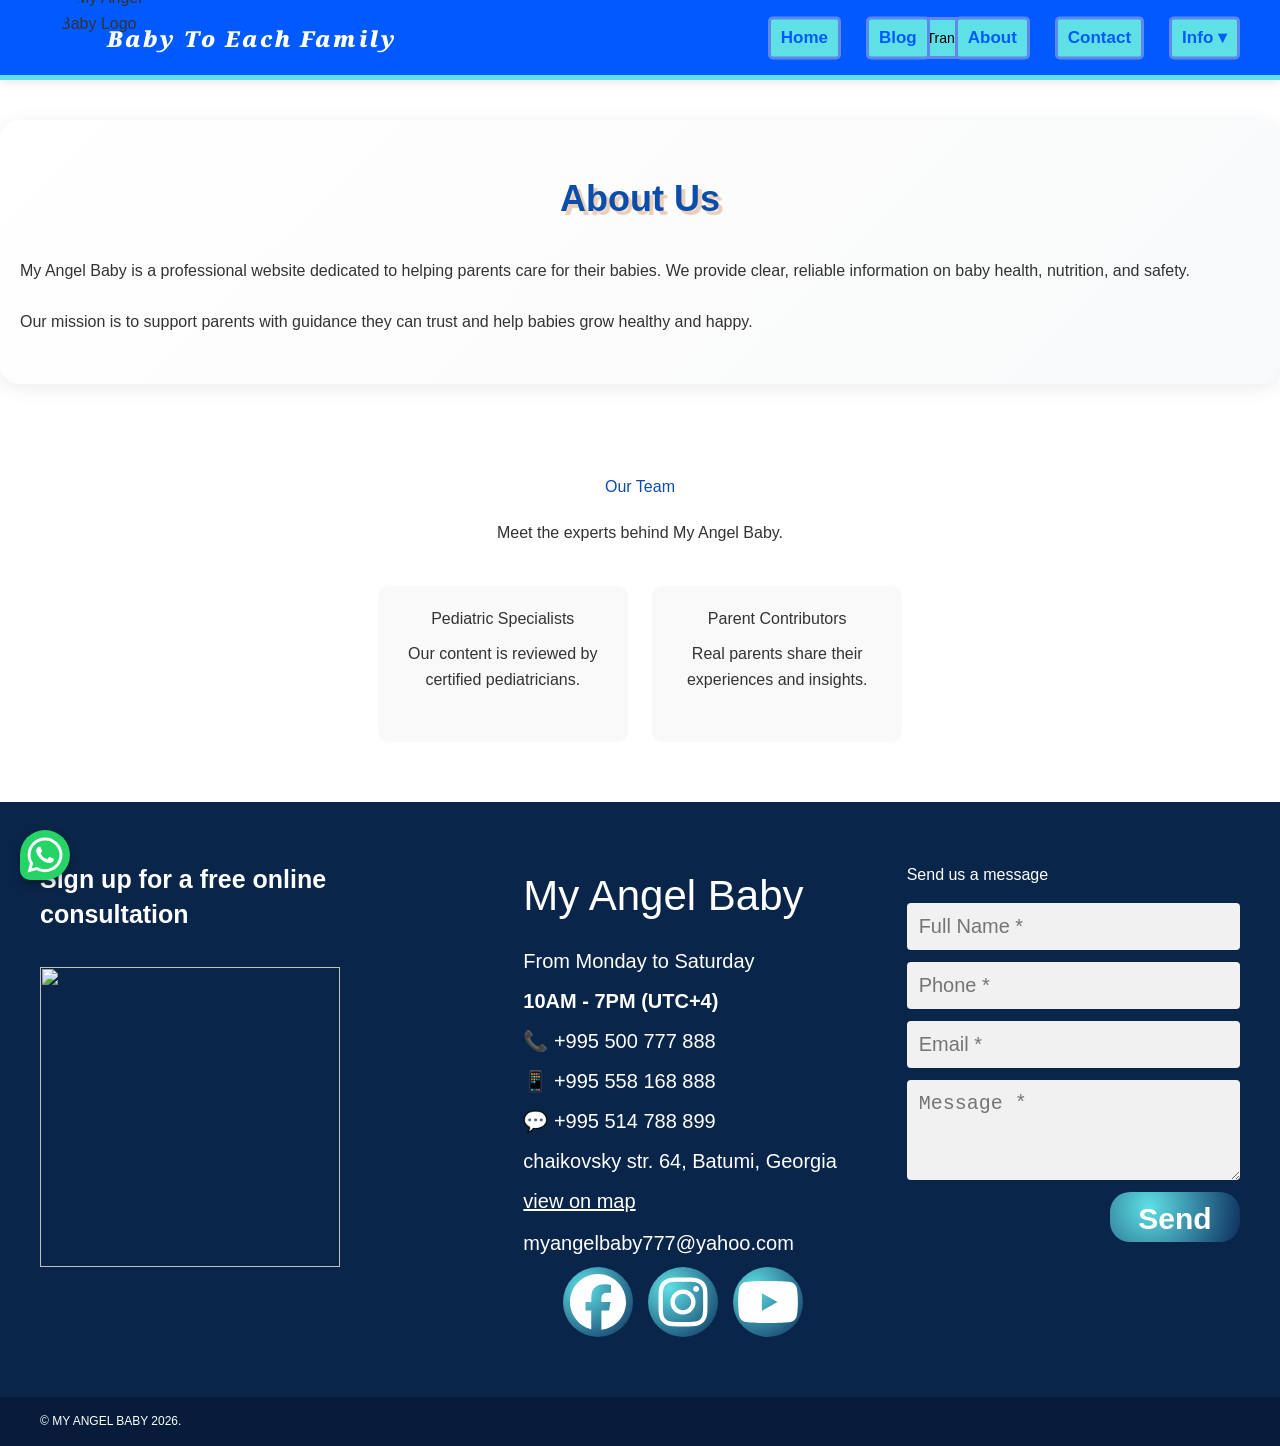
==== commit 038361ad: "123" ====
--- a/about.html
+++ b/about.html
@@ -10,55 +10,45 @@
 <body>
 
 <nav class="navbar">
-    <!-- Translation Button in Header -->
-<div class="translate-container">
-  <button id="translate-btn">🌐 Translate</button>
-  <div id="google_translate_element" class="translate-dropdown"></div>
-</div>
-
-<!-- Google Translate Script -->
+     <div class="translate-container">
+        <button id="translate-btn">🌐 Translate</button>
+        <div id="google_translate_element" class="translate-dropdown"></div>
+    </div>
+    <div class="logo">
+        <img class="logo-img" src="/images/output-onlinegiftools.gif" alt="My Angel Baby Logo">
+        <h1 class="logo-name">Baby To Each Family</h1>
+    </div>
+    <ul class="nav-links">
+        <li><a href="index.html">Home</a></li>
+        <li><a href="blog.html">Blog</a></li>
+        <li><a href="about.html">About</a></li>
+        <li><a href="contact.html">Contact</a></li>
+        <li class="dropdown">
+            <a href="#">Info ▾</a>
+            <ul class="dropdown-menu">
+                <li><a href="ivf.html">IVF</a></li>
+                <li><a href="surrogation.html">Surrogation</a></li>
+                <li><a href="donation.html">Donation</a></li>
+            </ul>
+        </li>
+    </ul>
+    
 <script type="text/javascript">
 function googleTranslateElementInit() {
   new google.translate.TranslateElement({
-    pageLanguage: 'en', // your default language
+    pageLanguage: 'en',
     layout: google.translate.TranslateElement.InlineLayout.SIMPLE
   }, 'google_translate_element');
 }
 
-// Toggle dropdown
 document.getElementById('translate-btn').addEventListener('click', function() {
   const dropdown = document.querySelector('.translate-dropdown');
   dropdown.style.display = (dropdown.style.display === 'block') ? 'none' : 'block';
 });
 </script>
-<script type="text/javascript" 
-  src="//translate.google.com/translate_a/element.js?cb=googleTranslateElementInit">
-</script>
+<script type="text/javascript" src="//translate.google.com/translate_a/element.js?cb=googleTranslateElementInit"></script>
 
 
-    <div class="logo">
-        <img  class="logo-img" src="/images/output-onlinegiftools.gif" alt="My Angel Baby Logo">
-        <h1 class="logo-name">Baby To Each Family</h1>
-    </div>
-    <ul class="nav-links">
-        <li><a  href="index.html">Home</a></li>
-        <li><a  href="blog.html">Blog</a></li>
-        <li><a  href="about.html">About</a></li>
-        <li><a  href="contact.html">Contact</a></li>
-        <li class="dropdown">
-  <a href="#">Info ▾</a>
-  <ul class="dropdown-menu">
-    <li><a href="ivf.html">IVF</a></li>
-    <li><a href="surrogation.html">Surrogation</a></li>
-    <li><a href="donation.html">Donation</a></li>
-  </ul>
-</li>
-    </ul>
-    <button class="hamburger" id="hamburger-btn">
-        <span class="bar"></span>
-        <span class="bar"></span>
-        <span class="bar"></span>
-    </button>
 </nav>
 
 <div class="container">
@@ -103,7 +93,8 @@
                 
             </p>
 
-            <img src="images/logo.png" class="feet-img">
+            <img src="images/output-onlinegiftools.gif" class="feet-img">
+
 
         </div>
 
@@ -160,9 +151,6 @@
 <a href="https://wa.me/995514788899" class="whatsapp-button" target="_blank">
     <img src="images/whatsapp-brands-solid-full.svg" alt="WhatsApp">
 </a>
+
 </body>
-</html>
-
-
-
-
+</html>
--- a/css/style.css
+++ b/css/style.css
@@ -47,8 +47,8 @@
 }
 
 .socials a {
-    width: 80px;
-    height: 80px;
+    width: 70px;
+    height: 70px;
     background:  radial-gradient(circle at 30% 30%, #5fe0e6, #0c2d5c);
     color: #0c2d5c;
     display: flex;
@@ -127,7 +127,7 @@
     color: white;
     padding: 10px 25px;
     border: none;
-    width: 150px;
+    width: 130px;
     height: 50px;
     font-weight: 900;
     font-size: 30px;
@@ -173,12 +173,13 @@
   padding: 8px 12px;
   font-size: 14px;
   cursor: pointer;
-  transition: 0.3s;
+  transition: transform 0.3s, background 0.3s, color 0.3s;
 }
 
 #translate-btn:hover {
   background: #ffffff;
   color: #5fe0e6;
+  transform: scale(1.05);
 }
 
 .translate-dropdown {
@@ -576,30 +577,69 @@
 }
 
 /* BUTTONS */
-.hero-content a {
+.hero-content a,
+.hero-content2 a,
+.hero-content3 a,
+.intro-text a,
+.option-btn,
+.footer-right button,
+form button,
+#translate-btn    {
     display: inline-block;
     padding: 10px 20px;
+    transition: transform 0.2s ease, box-shadow 0.2s ease, background 0.2s ease, color 0.2s ease;
+}
+.socials a {
+    display: flex;
+    align-items: center;
+    justify-content: center;
+    font-weight: bold;
+    transition: transform 0.2s ease, background 0.2s ease, color 0.2s ease;
+}
+.socials a:hover {
+    
+    color: white;
+    transform: scale(1.3);
+}
+.hero-content a,
+.hero-content2 a,
+.hero-content3 a,
+.intro-text a,
+.option-btn {
     background: #0e448f;  /* accent blue */
     color: white;
     border-radius: 6px;
     font-weight: 500;
-}
-.hero-content2 a {
-    display: inline-block;
-    padding: 10px 20px;
-    background: #0e448f; /* accent blue */
-    color: white;
-    border-radius: 6px;
-    font-weight: 500;
+    text-decoration: none;
+}
+
+.option-btn {
+    background: #0e448f;
+}
+
+form button,
+.footer-right button,
+#translate-btn,
+.whatsapp-button {
+    cursor: pointer;
 }
 
 form button {
-    padding: 10px 20px;
-    background: #0e448f;  /* accent blue */
     border: none;
     color: white;
     border-radius: 6px;
-    cursor: pointer;
+}
+
+.hero-content a:hover,
+.hero-content2 a:hover,
+.hero-content3 a:hover,
+.intro-text a:hover,
+.option-btn:hover,
+.form button:hover,
+.footer-right button:hover,
+#translate-btn:hover,
+.whatsapp-button:hover {
+    transform: scale(1.2);
 }
 
 /* INTRO SECTION */
@@ -651,13 +691,19 @@
     line-height: 1.6;
     color: #333;
 }
-
-/* CARDS */
-.cards {
-    padding: 50px 30px;
-    display: flex;
-    gap: 20px;
-    justify-content: center;
+.intro-text a {
+    display: inline-block;
+    margin-top: 20px;
+    padding: 10px 20px;
+    background: #0e448f; /* accent blue */
+    color: white;
+    border-radius: 6px;
+    font-weight: 500;
+    transition: transform 0.2s ease;
+}
+
+.intro-text a:hover {
+    transform: scale(1.3);
     flex-wrap: wrap;
 }
 
@@ -675,6 +721,14 @@
     position: relative;
     overflow: hidden;
     
+}
+
+.cards {
+    padding: 50px 20px;
+    display: flex;
+    justify-content: center;
+    gap: 25px;
+    flex-wrap: wrap;
 }
 
 .album {
@@ -847,13 +901,11 @@
 /* CONTAINER */
 .container {
     padding: 50px 20px;
-    max-width: 2000px;
-    margin: 0 auto;
+    max-width: 1600px;
+    margin: 20px auto 40px;
     background: linear-gradient(135deg, #ffffff, #f8f9fa);
     border-radius: 20px;
     box-shadow: 0 4px 20px rgba(0,0,0,0.08);
-    margin-top: 20px;
-    margin-bottom: 40px;
 }
 
 .container h2 {
@@ -907,208 +959,30 @@
 }
 
 
-
-/* MOBILE RESPONSIVE */
-@media (max-width: 768px) {
-    body {
-        padding-top: 90px; /* Adjust for smaller navbar */
-    }
-
-    .navbar {
-        flex-direction: row;
-        height: auto;
-        padding: 10px 20px;
-    }
-
-    .navbar .nav-links {
-        display: none;
-        flex-direction: column;
-        position: static;
-        transform: none;
-        width: 100%;
-        background: #005aff;
-        margin-top: 10px;
-        padding: 20px;
-        border-radius: 10px;
-        gap: 15px;
-    }
-
-    .navbar .nav-links.active {
-        display: flex;
-    }
-
-    .hamburger {
-        display: flex;
-    }
-
-    .translate-container {
-        position: static;
-        margin-right: 10px;
-    }
-
-    .logo {
-        margin-left: 0;
-    }
-
-    .logo-name {
-        font-size: 60px;
-    }
-
-    .logo-img {
-        width: 80px;
-        height: 80px;
-        left: 20px;
-    }
-
-    .hero-content h2 {
-        font-size: 24px;
-    }
-
-    .intro-content {
-        flex-direction: column;
-        text-align: center;
-    }
-
-    .intro-image img {
-        width: 100%;
-        max-width: 450px;
-        height: auto;
-    }
-
-    .cards {
-        flex-direction: column;
-        align-items: center;
-    }
-
-    .card {
-        width: 90%;
-    }
-
-    .container {
-        padding: 20px 10px;
-    }
-
-    .video-grid {
-        grid-template-columns: 1fr;
-        gap: 20px;
-    }
-
-    .photo-gallery {
-        padding: 20px 10px;
-    }
-
-    .gallery-card {
-        width: 100%;
-        height: 300px;
-    }
-
-    .footer-container {
-        flex-direction: column;
-        gap: 30px;
-    }
-
-    .socials {
-        justify-content: center;
-    }
-}
-
-/* TABLET RESPONSIVE */
-@media (max-width: 1024px) and (min-width: 769px) {
-    .navbar {
-        padding: 15px 30px;
-    }
-
-    .logo-name {
-        font-size: 80px;
-    }
-
-    .logo-img {
-        width: 100px;
-        height: 100px;
-    }
-
-    .container {
-        padding: 40px 20px;
-        max-width: 100%;
-    }
-
-    .video-grid {
-        grid-template-columns: repeat(auto-fit, minmax(250px, 1fr));
-        gap: 20px;
-    }
-
-    .gallery-card {
-        width: 100%;
-        max-width: 400px;
-        height: 350px;
-    }
-
-    .footer-container {
-        gap: 40px;
-    }
-}
-
-/* SMALL TABLET */
-@media (max-width: 768px) and (min-width: 481px) {
-    .navbar .nav-links {
-        gap: 15px;
-        right: 30px;
-    }
-
-    .logo-name {
-        font-size: 70px;
-    }
-
-    .logo-img {
-        width: 90px;
-        height: 90px;
-    }
-
-    .hero-content h2 {
-        font-size: 28px;
-    }
-
-    .cards {
-        padding: 30px 15px;
-    }
-
-    .card {
-        width: 45%;
-    }
-
-    .video-grid {
-        grid-template-columns: repeat(2, 1fr);
-        gap: 15px;
-    }
-
-    .gallery-card {
-        width: 100%;
-        height: 320px;
-    }
-}
-
 /* WhatsApp Button */
 .whatsapp-button {
     position: fixed;
     bottom: 20px;
     left: 20px;
-    width: 60px;
-    height: 60px;
+    width: 50px;
+    height: 50px;
     background: #25d366;
     color: white;
     border-radius: 100px 100px 100px 40px;
     display: flex;
     align-items: center;
     justify-content: center;
-    font-size: 30px;
+    font-size: 22px;
     text-decoration: none;
     box-shadow: 0 4px 8px rgba(0,0,0,0.3);
     z-index: 1000;
-    transition: 0.3s ease;
+    transition: transform 0.3s ease, background 0.3s ease;
+    padding: 0;
 }
 
 .whatsapp-button:hover {
     background: #128c7e;
+    transform: scale(1.08);
 }
 .photo-gallery {
     padding: 50px 30px;
